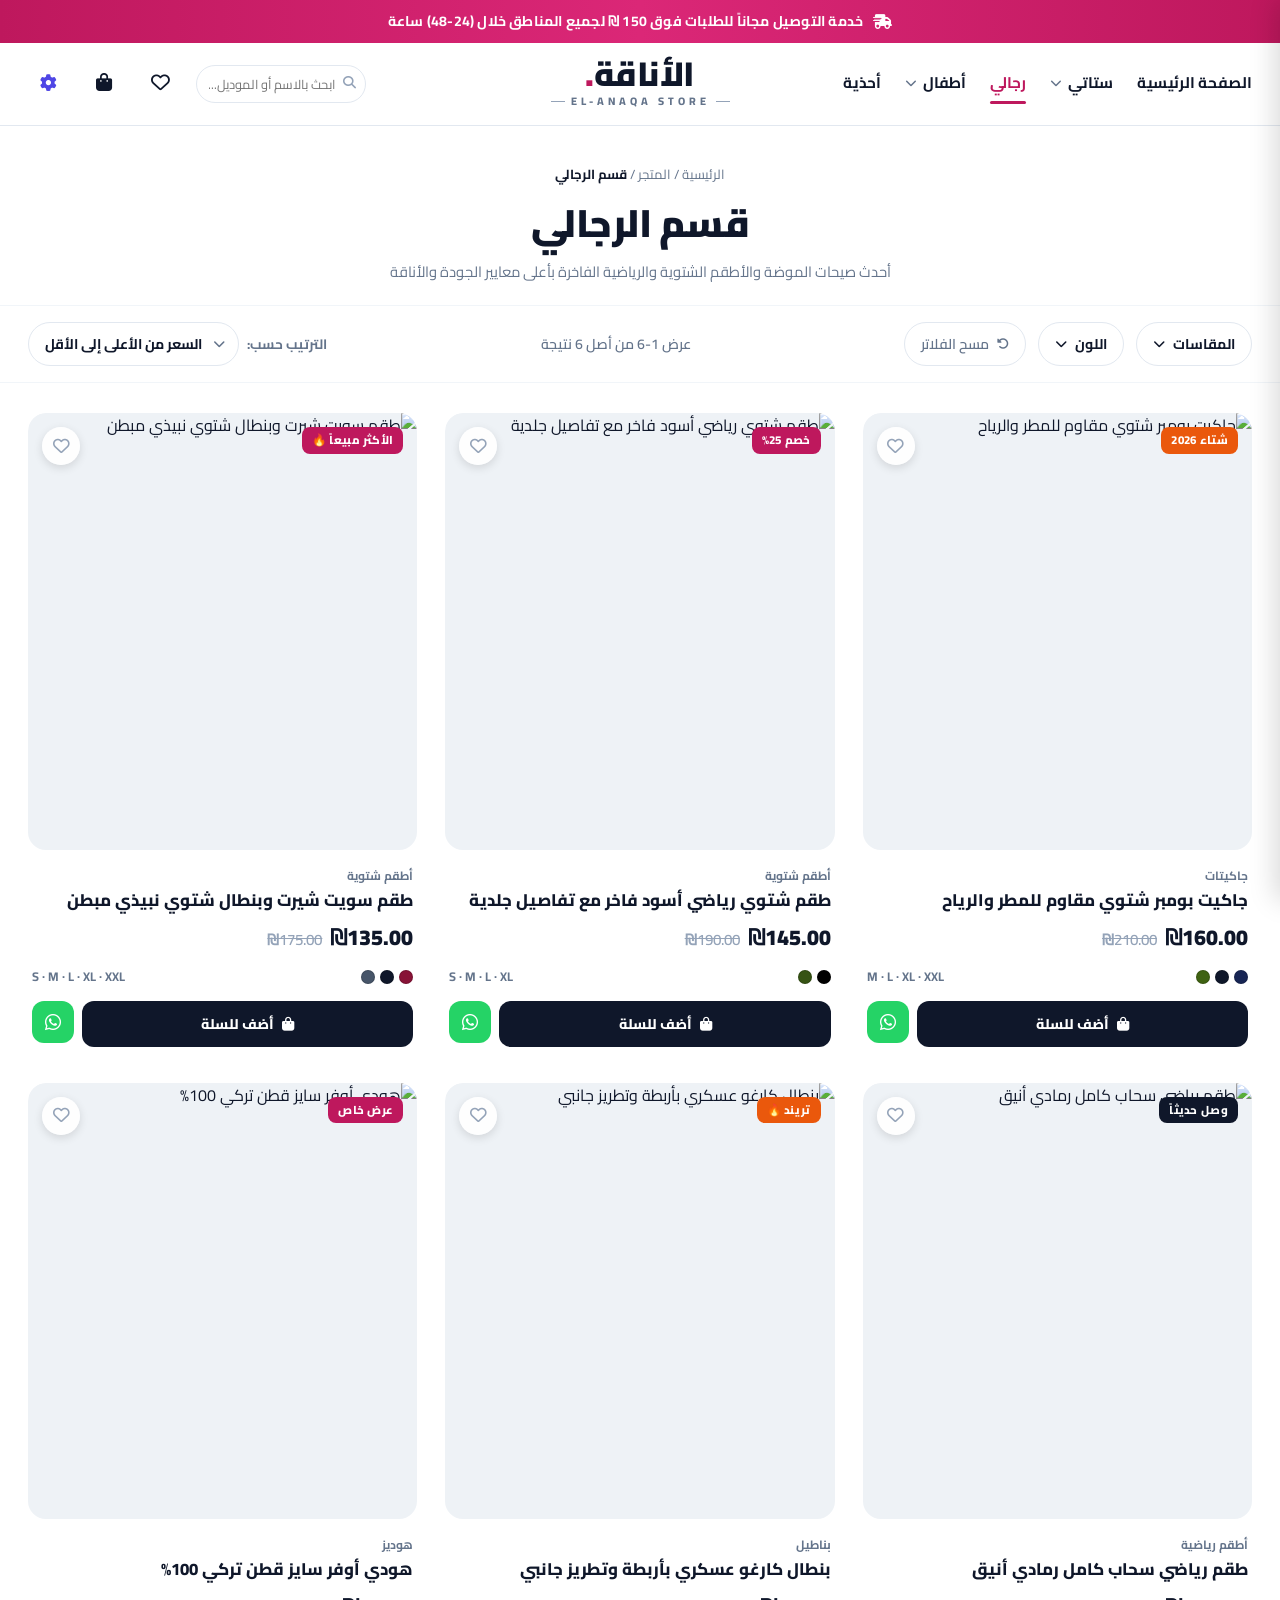
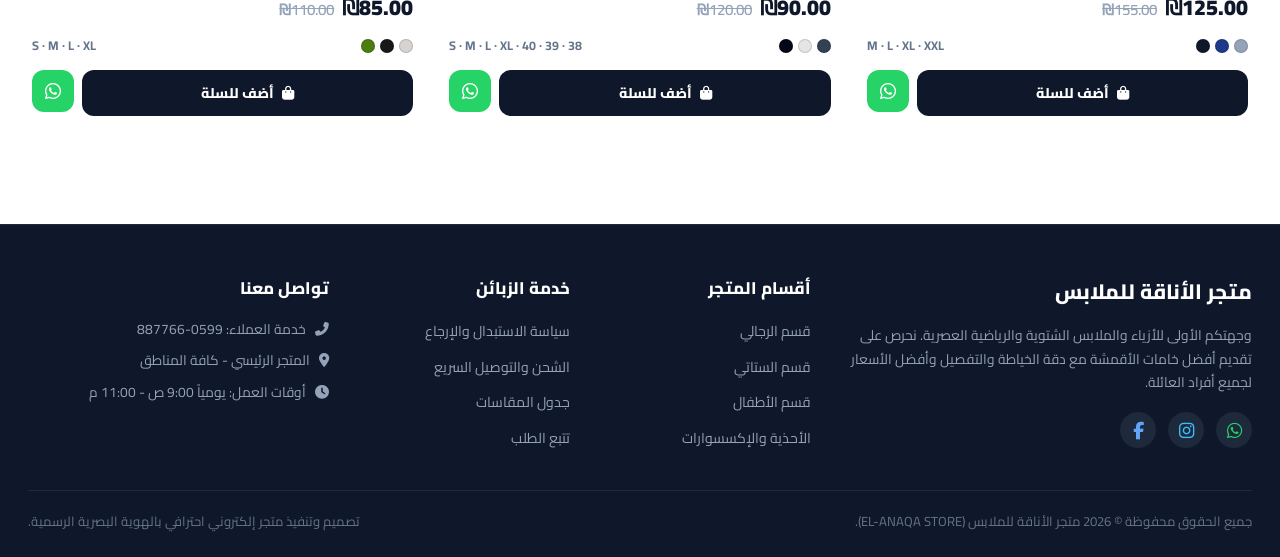
==== store/index.html @ cc028e24 "feat(storefront): add modern customer e-commerce store in store/ matching minimoon layout with El-An" ====
<!DOCTYPE html>
<html lang="ar" dir="rtl">
<head>
    <meta charset="UTF-8">
    <meta name="viewport" content="width=device-width, initial-scale=1.0, maximum-scale=1.0, user-scalable=no">
    <title>متجر الأناقة للملابس | قسم الرجالي والتشكيلات الفاخرة</title>
    
    <!-- خط Cairo العربي الفاخر -->
    <link rel="preconnect" href="https://fonts.googleapis.com">
    <link rel="preconnect" href="https://fonts.gstatic.com" crossorigin>
    <link href="https://fonts.googleapis.com/css2?family=Cairo:wght@400;500;600;700;800;900&display=swap" rel="stylesheet">
    
    <!-- مكتبة الأيقونات FontAwesome 6 -->
    <link rel="stylesheet" href="https://cdnjs.cloudflare.com/ajax/libs/font-awesome/6.5.1/css/all.min.css">
    
    <!-- ملف التنسيق العصري للمتجر -->
    <link rel="stylesheet" href="css/store.css">
</head>
<body>

    <!-- ============================================
         1. الشريط الإعلاني العلوي (Announcement Bar)
         ============================================ -->
    <div class="announcement-bar">
        <i class="fas fa-truck-fast"></i>
        <span>خدمة التوصيل مجاناً للطلبات فوق 150 ₪ لجميع المناطق خلال (24-48) ساعة</span>
    </div>

    <!-- ============================================
         2. الهيدر وشريط التنقل الرئيسي (Site Header)
         ============================================ -->
    <header class="site-header">
        <div class="header-container">
            
            <!-- القائمة الرئيسية (اليمين) -->
            <nav class="main-nav">
                <a href="javascript:void(0)" class="nav-link" onclick="setCategory('الكل', this)">الصفحة الرئيسية</a>
                <div class="nav-item-dropdown">
                    <a href="javascript:void(0)" class="nav-link" onclick="setCategory('ستاتي', this)">
                        <span>ستاتي</span>
                        <i class="fas fa-chevron-down"></i>
                    </a>
                    <div class="dropdown-menu">
                        <a href="javascript:void(0)" class="dropdown-item" onclick="setCategory('ستاتي', this)">معاطف وجواكيت</a>
                        <a href="javascript:void(0)" class="dropdown-item" onclick="setCategory('ستاتي', this)">أطقم شتوية</a>
                        <a href="javascript:void(0)" class="dropdown-item" onclick="setCategory('ستاتي', this)">فساتين وتنانير</a>
                    </div>
                </div>
                <a href="javascript:void(0)" class="nav-link active" onclick="setCategory('رجالي', this)">رجالي</a>
                <div class="nav-item-dropdown">
                    <a href="javascript:void(0)" class="nav-link" onclick="setCategory('أطفال', this)">
                        <span>أطفال</span>
                        <i class="fas fa-chevron-down"></i>
                    </a>
                    <div class="dropdown-menu">
                        <a href="javascript:void(0)" class="dropdown-item" onclick="setCategory('أطفال', this)">أولادي</a>
                        <a href="javascript:void(0)" class="dropdown-item" onclick="setCategory('أطفال', this)">بناتي</a>
                        <a href="javascript:void(0)" class="dropdown-item" onclick="setCategory('أطفال', this)">مواليد وحديثي الولادة</a>
                    </div>
                </div>
                <a href="javascript:void(0)" class="nav-link" onclick="setCategory('أحذية', this)">أحذية</a>
            </nav>

            <!-- زر القائمة للهاتف المحمول -->
            <button type="button" class="mobile-menu-btn" onclick="toggleMobileMenu(true)" title="القائمة">
                <i class="fas fa-bars"></i>
            </button>

            <!-- شعار المتجر بالهوية البصرية (الوسط) -->
            <a href="javascript:void(0)" class="brand-logo-center" onclick="setCategory('رجالي')">
                <span class="brand-title">الأناقة<span class="accent-text">.</span></span>
                <span class="brand-subtitle">EL-ANAQA STORE</span>
            </a>

            <!-- الإجراءات وأيقونات السلة والبحث (اليسار) -->
            <div class="header-actions">
                <!-- شريط بحث فوري -->
                <div style="position:relative;display:flex;align-items:center;">
                    <input type="text" id="storeSearchInput" placeholder="ابحث بالاسم أو الموديل..." oninput="handleSearchInput(this.value)"
                           style="padding:6px 30px 6px 12px;border:1.5px solid #e2e8f0;border-radius:20px;font-family:inherit;font-size:0.8rem;outline:none;width:170px;transition:width 0.3s;"
                           onfocus="this.style.width='220px';this.style.borderColor='var(--brand-accent)';"
                           onblur="if(!this.value){this.style.width='170px';this.style.borderColor='#e2e8f0';}">
                    <i class="fas fa-search" style="position:absolute;right:10px;color:#94a3b8;font-size:0.8rem;pointer-events:none;"></i>
                </div>

                <!-- المفضلة -->
                <button type="button" class="header-icon-btn" onclick="openWishlistModal()" title="المفضلة">
                    <i class="far fa-heart"></i>
                    <span class="header-badge wishlist-count-badge" style="display:none;">0</span>
                </button>

                <!-- سلة المشتريات -->
                <button type="button" class="header-icon-btn" onclick="openCartDrawer()" title="سلة التسوق">
                    <i class="fas fa-shopping-bag"></i>
                    <span class="header-badge cart-count-badge" style="display:none;">0</span>
                </button>

                <!-- زر مباشر للوحة الإدارة / النظام الداخلي -->
                <a href="../index.html" class="header-icon-btn" title="لوحة إدارة المتجر (ERP/POS)" target="_blank" style="font-size:1.05rem;color:#4f46e5;">
                    <i class="fas fa-cog"></i>
                </a>
            </div>

        </div>
    </header>

    <!-- قائمة الموبايل المنزلقة -->
    <div class="mobile-nav-drawer" id="mobileNavDrawer">
        <div style="display:flex;justify-content:space-between;align-items:center;border-bottom:1px solid #f1f5f9;padding-bottom:14px;">
            <strong style="font-size:1.1rem;color:#0f172a;">قائمة المتجر</strong>
            <button type="button" onclick="toggleMobileMenu(false)" style="border:none;background:none;font-size:1.3rem;cursor:pointer;color:#64748b;">&times;</button>
        </div>
        <a href="javascript:void(0)" class="mobile-nav-link" onclick="setCategory('الكل', this)">الصفحة الرئيسية</a>
        <a href="javascript:void(0)" class="mobile-nav-link active" onclick="setCategory('رجالي', this)">قسم الرجالي</a>
        <a href="javascript:void(0)" class="mobile-nav-link" onclick="setCategory('ستاتي', this)">قسم الستاتي</a>
        <a href="javascript:void(0)" class="mobile-nav-link" onclick="setCategory('أطفال', this)">قسم الأطفال</a>
        <a href="javascript:void(0)" class="mobile-nav-link" onclick="setCategory('أحذية', this)">أحذية وإكسسوارات</a>
        <div style="margin-top:auto;padding-top:20px;border-top:1px solid #f1f5f9;font-size:0.85rem;color:#64748b;">
            <div>خدمة العملاء والواتساب:</div>
            <strong style="color:#0f172a;direction:ltr;display:block;margin-top:4px;">+970 599 887766</strong>
        </div>
    </div>

    <!-- ============================================
         3. عنوان القسم والهيرو (Category Title Hero)
         ============================================ -->
    <section class="category-hero">
        <div class="category-breadcrumbs">
            <a href="javascript:void(0)" onclick="setCategory('الكل')">الرئيسية</a> / 
            <span>المتجر</span> / 
            <strong id="breadcrumbCategory" style="color:var(--text-main);">قسم الرجالي</strong>
        </div>
        <h1 class="category-main-title" id="categoryMainTitle">قسم الرجالي</h1>
        <p class="category-desc">أحدث صيحات الموضة والأطقم الشتوية والرياضية الفاخرة بأعلى معايير الجودة والأناقة</p>
    </section>

    <!-- ============================================
         4. شريط الفلاتر والفرز (Filters & Sorting Bar)
         ============================================ -->
    <section class="store-toolbar">
        
        <!-- اليمين: فلاتر المقاسات والألوان -->
        <div class="toolbar-right">
            <!-- فلتر المقاسات -->
            <div class="filter-btn-group">
                <button type="button" class="filter-pill-btn" onclick="toggleFilterPopover('sizesPopover')">
                    <span id="sizeFilterBtnText">المقاسات</span>
                    <i class="fas fa-chevron-down"></i>
                </button>
                <div class="filter-popover" id="sizesPopover">
                    <div style="font-size:0.8rem;font-weight:800;color:#0f172a;margin-bottom:8px;">اختر المقاسات المطلوبة:</div>
                    <div class="filter-grid-chips">
                        <button type="button" class="chip-option" onclick="toggleSizeFilter('S', this)">S</button>
                        <button type="button" class="chip-option" onclick="toggleSizeFilter('M', this)">M</button>
                        <button type="button" class="chip-option" onclick="toggleSizeFilter('L', this)">L</button>
                        <button type="button" class="chip-option" onclick="toggleSizeFilter('XL', this)">XL</button>
                        <button type="button" class="chip-option" onclick="toggleSizeFilter('XXL', this)">XXL</button>
                        <button type="button" class="chip-option" onclick="toggleSizeFilter('38', this)">38</button>
                        <button type="button" class="chip-option" onclick="toggleSizeFilter('39', this)">39</button>
                        <button type="button" class="chip-option" onclick="toggleSizeFilter('40', this)">40</button>
                    </div>
                </div>
            </div>

            <!-- فلتر اللون -->
            <div class="filter-btn-group">
                <button type="button" class="filter-pill-btn" onclick="toggleFilterPopover('colorsPopover')">
                    <span id="colorFilterBtnText">اللون</span>
                    <i class="fas fa-chevron-down"></i>
                </button>
                <div class="filter-popover" id="colorsPopover">
                    <div style="font-size:0.8rem;font-weight:800;color:#0f172a;margin-bottom:8px;">اختر الألوان:</div>
                    <div style="display:flex;flex-direction:column;gap:6px;">
                        <div class="color-chip-option" onclick="toggleColorFilter('أسود', this)">
                            <span class="color-dot" style="background:#000;"></span> أسود
                        </div>
                        <div class="color-chip-option" onclick="toggleColorFilter('نبيذي / أحمر', this)">
                            <span class="color-dot" style="background:#881337;"></span> نبيذي / أحمر
                        </div>
                        <div class="color-chip-option" onclick="toggleColorFilter('رمادي', this)">
                            <span class="color-dot" style="background:#94a3b8;"></span> رمادي
                        </div>
                        <div class="color-chip-option" onclick="toggleColorFilter('كحلي', this)">
                            <span class="color-dot" style="background:#1e3a8a;"></span> كحلي
                        </div>
                        <div class="color-chip-option" onclick="toggleColorFilter('زيتي', this)">
                            <span class="color-dot" style="background:#365314;"></span> زيتي
                        </div>
                        <div class="color-chip-option" onclick="toggleColorFilter('بيج', this)">
                            <span class="color-dot" style="background:#d6d3d1;"></span> بيج
                        </div>
                    </div>
                </div>
            </div>

            <!-- زر مسح الفلاتر السريع -->
            <button type="button" class="filter-pill-btn" onclick="resetFilters()" style="color:#64748b;font-weight:600;" title="إلغاء جميع الفلاتر">
                <i class="fas fa-rotate-left"></i> مسح الفلاتر
            </button>
        </div>

        <!-- الوسط: عدد النتائج -->
        <div class="toolbar-center">
            <span id="productsCountDisplay">عرض النتائج...</span>
        </div>

        <!-- اليسار: الترتيب والفرز -->
        <div class="toolbar-left">
            <span style="font-size:0.85rem;color:#64748b;font-weight:700;">الترتيب حسب:</span>
            <div class="sort-select-wrapper">
                <select class="sort-select" onchange="handleSortChange(this.value)">
                    <option value="high-to-low" selected>السعر من الأعلى إلى الأقل</option>
                    <option value="low-to-high">السعر من الأقل إلى الأعلى</option>
                    <option value="newest">وصل حديثاً (الأحدث)</option>
                </select>
                <i class="fas fa-chevron-down"></i>
            </div>
        </div>

    </section>

    <!-- ============================================
         5. شبكة بطاقات المنتجات (Products Catalog Grid)
         ============================================ -->
    <main class="products-section">
        <div class="products-grid-catalog" id="productsGrid">
            <!-- يتم تعبئة البطاقات ديناميكياً بواسطة store.js -->
        </div>
    </main>

    <!-- ============================================
         6. درج السلة الجانبي (Slide-over Cart Drawer)
         ============================================ -->
    <div class="cart-drawer-overlay" id="cartDrawerOverlay" onclick="if(event.target === this) closeCartDrawer()">
        <div class="cart-drawer">
            <div class="cart-drawer-header">
                <div class="cart-drawer-title">
                    <i class="fas fa-shopping-bag text-primary"></i>
                    <span>سلة المشتريات</span>
                </div>
                <button type="button" class="btn-drawer-close" onclick="closeCartDrawer()">&times;</button>
            </div>

            <!-- قائمة عناصر السلة -->
            <div class="cart-drawer-items" id="cartDrawerItems">
                <!-- ديناميكي -->
            </div>

            <!-- أسفل السلة ومجموع الحساب -->
            <div class="cart-drawer-footer">
                <div class="cart-summary-row">
                    <span>المجموع الجزئي:</span>
                    <strong id="cartDrawerSubtotal">₪0.00</strong>
                </div>
                <div class="cart-summary-row">
                    <span>تكلفة التوصيل:</span>
                    <strong style="color:#16a34a;">مجاناً (لجميع المناطق)</strong>
                </div>
                <div class="cart-summary-row total-row">
                    <span>الإجمالي النهائي:</span>
                    <strong id="cartDrawerTotal" style="color:var(--brand-accent);">₪0.00</strong>
                </div>

                <button type="button" class="btn-checkout-drawer" onclick="openCheckoutModal()">
                    <i class="fas fa-credit-card"></i> متابعة الطلب والتسليم
                </button>
                <button type="button" class="btn-whatsapp-drawer" onclick="openCheckoutModal()">
                    <i class="fab fa-whatsapp"></i> طلب فوري عبر واتساب
                </button>
            </div>
        </div>
    </div>

    <!-- ============================================
         7. نافذة إتمام الطلب (Checkout Modal)
         ============================================ -->
    <div class="store-modal-overlay" id="checkoutModal">
        <div class="store-modal-card">
            <div class="store-modal-header">
                <h3><i class="fas fa-shield-alt text-primary"></i> إتمام وتأكيد الطلب</h3>
                <button type="button" class="btn-drawer-close" onclick="closeModal('checkoutModal')">&times;</button>
            </div>
            <div class="store-modal-body">
                <form onsubmit="submitOnlineOrder(event)">
                    <!-- ملخص الطلب المصغر -->
                    <div style="background:#f8fafc;border:1px solid #e2e8f0;border-radius:10px;padding:12px;margin-bottom:16px;">
                        <div style="font-size:0.8rem;font-weight:800;color:#0f172a;margin-bottom:6px;">ملخص الأصناف المطلوبة:</div>
                        <div id="checkoutOrderSummaryList" style="max-height:110px;overflow-y:auto;"></div>
                        <div style="display:flex;justify-content:space-between;padding-top:8px;border-top:1px dashed #cbd5e1;margin-top:8px;font-weight:900;">
                            <span>الإجمالي المستحق:</span>
                            <span id="checkoutTotalAmount" style="color:var(--brand-accent);font-size:1.15rem;">₪0.00</span>
                        </div>
                    </div>

                    <div class="checkout-form-grid">
                        <div class="form-field-group">
                            <label>الاسم الكامل *</label>
                            <input type="text" id="custOrderName" placeholder="مثال: أحمد محمد" required>
                        </div>
                        <div class="form-field-group">
                            <label>رقم الهاتف (واتساب) *</label>
                            <input type="tel" id="custOrderPhone" placeholder="059xxxxxxx" style="direction:ltr;text-align:right;" required>
                        </div>
                        <div class="form-field-group">
                            <label>المدينة / المحافظة *</label>
                            <input type="text" id="custOrderCity" placeholder="مثال: رام الله / نابلس / غزة / الخليل" required>
                        </div>
                        <div class="form-field-group">
                            <label>العنوان بالتفصيل (الشارع / معلم بارز) *</label>
                            <input type="text" id="custOrderAddress" placeholder="الشارع، رقم العمارة، بجانب..." required>
                        </div>
                        <div class="form-field-group full-span">
                            <label>طريقة الدفع المفضلة *</label>
                            <select id="custOrderPaymentMethod">
                                <option value="cod">💵 الدفع نقدياً عند الاستلام (COD)</option>
                                <option value="palpay">📱 محفظة PalPay / جوال باي</option>
                                <option value="bank">🏛️ تحويل لحساب بنك فلسطين</option>
                            </select>
                        </div>
                        <div class="form-field-group full-span">
                            <label>ملاحظات إضافية للتوصيل (اختياري)</label>
                            <textarea id="custOrderNotes" rows="2" placeholder="أي تفاصيل خاصة بتسليم الشحنة..."></textarea>
                        </div>
                    </div>

                    <div style="display:flex;gap:10px;margin-top:20px;">
                        <button type="submit" class="btn-checkout-drawer" style="flex:1;margin:0;padding:12px;">
                            <i class="fas fa-check-circle"></i> تأكيد الطلب فوراً
                        </button>
                        <button type="button" class="btn-pill" onclick="closeModal('checkoutModal')" style="padding:12px 18px;border:1.5px solid #cbd5e1;background:#fff;border-radius:10px;cursor:pointer;font-family:inherit;">
                            إلغاء
                        </button>
                    </div>
                </form>
            </div>
        </div>
    </div>

    <!-- ============================================
         8. نافذة المعاينة السريعة (Quick View Modal)
         ============================================ -->
    <div class="store-modal-overlay" id="quickViewModal">
        <div class="store-modal-card" style="max-width:780px;">
            <div class="store-modal-header" style="border:none;padding-bottom:0;">
                <div></div>
                <button type="button" class="btn-drawer-close" onclick="closeModal('quickViewModal')">&times;</button>
            </div>
            <div class="store-modal-body" id="quickViewContent" style="padding-top:6px;">
                <!-- ديناميكي -->
            </div>
        </div>
    </div>

    <!-- ============================================
         9. نافذة المفضلة (Wishlist Modal)
         ============================================ -->
    <div class="store-modal-overlay" id="wishlistModal">
        <div class="store-modal-card" style="max-width:520px;">
            <div class="store-modal-header">
                <h3><i class="fas fa-heart text-danger"></i> قائمة المفضلة</h3>
                <button type="button" class="btn-drawer-close" onclick="closeModal('wishlistModal')">&times;</button>
            </div>
            <div class="store-modal-body" id="wishlistModalBody">
                <!-- ديناميكي -->
            </div>
        </div>
    </div>

    <!-- ============================================
         10. نافذة تأكيد نجاح الطلب (Order Success Modal)
         ============================================ -->
    <div class="store-modal-overlay" id="orderSuccessModal">
        <div class="store-modal-card" style="max-width:480px;text-align:center;">
            <div class="store-modal-body" style="padding:32px 24px;">
                <div style="width:70px;height:70px;border-radius:50%;background:#dcfce7;color:#16a34a;display:flex;align-items:center;justify-content:center;margin:0 auto 16px;font-size:2.2rem;">
                    <i class="fas fa-check"></i>
                </div>
                <h3 style="font-size:1.4rem;font-weight:900;color:#0f172a;margin-bottom:6px;">تهانينا! تم تسجيل طلبك بنجاح</h3>
                <div id="orderSuccessDetails"></div>
                <button type="button" class="btn-pill" onclick="closeModal('orderSuccessModal')" style="margin-top:14px;padding:8px 24px;border:none;background:#f1f5f9;color:#475569;border-radius:20px;cursor:pointer;font-family:inherit;font-weight:700;">
                    متابعة التسوق
                </button>
            </div>
        </div>
    </div>

    <!-- ============================================
         11. الفوتر الفاخر (Storefront Footer)
         ============================================ -->
    <footer class="site-footer">
        <div class="footer-container">
            <div class="footer-col">
                <h4 style="font-size:1.3rem;">متجر الأناقة للملابس</h4>
                <p>
                    وجهتكم الأولى للأزياء والملابس الشتوية والرياضية العصرية. نحرص على تقديم أفضل خامات الأقمشة مع دقة الخياطة والتفصيل وأفضل الأسعار لجميع أفراد العائلة.
                </p>
                <div style="display:flex;gap:12px;margin-top:18px;">
                    <a href="https://wa.me/970599887766" target="_blank" style="width:36px;height:36px;border-radius:50%;background:#1e293b;color:#25d366;display:flex;align-items:center;justify-content:center;font-size:1.1rem;text-decoration:none;">
                        <i class="fab fa-whatsapp"></i>
                    </a>
                    <a href="javascript:void(0)" style="width:36px;height:36px;border-radius:50%;background:#1e293b;color:#38bdf8;display:flex;align-items:center;justify-content:center;font-size:1.1rem;text-decoration:none;">
                        <i class="fab fa-instagram"></i>
                    </a>
                    <a href="javascript:void(0)" style="width:36px;height:36px;border-radius:50%;background:#1e293b;color:#60a5fa;display:flex;align-items:center;justify-content:center;font-size:1.1rem;text-decoration:none;">
                        <i class="fab fa-facebook-f"></i>
                    </a>
                </div>
            </div>

            <div class="footer-col">
                <h4>أقسام المتجر</h4>
                <ul class="footer-links-list">
                    <li><a href="javascript:void(0)" onclick="setCategory('رجالي')">قسم الرجالي</a></li>
                    <li><a href="javascript:void(0)" onclick="setCategory('ستاتي')">قسم الستاتي</a></li>
                    <li><a href="javascript:void(0)" onclick="setCategory('أطفال')">قسم الأطفال</a></li>
                    <li><a href="javascript:void(0)" onclick="setCategory('أحذية')">الأحذية والإكسسوارات</a></li>
                </ul>
            </div>

            <div class="footer-col">
                <h4>خدمة الزبائن</h4>
                <ul class="footer-links-list">
                    <li><a href="javascript:void(0)">سياسة الاستبدال والإرجاع</a></li>
                    <li><a href="javascript:void(0)">الشحن والتوصيل السريع</a></li>
                    <li><a href="javascript:void(0)">جدول المقاسات</a></li>
                    <li><a href="javascript:void(0)">تتبع الطلب</a></li>
                </ul>
            </div>

            <div class="footer-col">
                <h4>تواصل معنا</h4>
                <p style="margin-bottom:8px;"><i class="fas fa-phone-alt text-muted" style="margin-left:6px;"></i> خدمة العملاء: 0599-887766</p>
                <p style="margin-bottom:8px;"><i class="fas fa-map-marker-alt text-muted" style="margin-left:6px;"></i> المتجر الرئيسي - كافة المناطق</p>
                <p><i class="fas fa-clock text-muted" style="margin-left:6px;"></i> أوقات العمل: يومياً 9:00 ص - 11:00 م</p>
            </div>
        </div>

        <div class="footer-bottom">
            <div>جميع الحقوق محفوظة © 2026 متجر الأناقة للملابس (EL-ANAQA STORE).</div>
            <div>تصميم وتنفيذ متجر إلكتروني احترافي بالهوية البصرية الرسمية.</div>
        </div>
    </footer>

    <!-- إشعار التوست العائم -->
    <div id="storeToast" style="display:none;position:fixed;bottom:24px;left:50%;transform:translateX(-50%);background:#0f172a;color:#ffffff;padding:12px 24px;border-radius:30px;font-size:0.9rem;font-weight:700;box-shadow:0 8px 25px rgba(0,0,0,0.25);z-index:9999;transition:opacity 0.3s;pointer-events:none;">
    </div>

    <!-- سكربت المتجر التفاعلي -->
    <script src="js/store.js"></script>
</body>
</html>
---- store/css/store.css ----
/* ==========================================================================
   متجر الأناقة - EL-ANAQA STOREFRONT
   Modern E-Commerce Stylesheet (Inspired by Mini Moon Luxury Apparel)
   ========================================================================== */

:root {
    --primary: #0f172a;
    --primary-light: #1e293b;
    --brand-accent: #be185d;
    --brand-accent-light: #fce7f3;
    --brand-accent-hover: #9d174d;
    --indigo: #4f46e5;
    --indigo-hover: #4338ca;
    --success: #10b981;
    --danger: #ef4444;
    --warning: #f59e0b;
    --bg-light: #f8fafc;
    --card-bg: #ffffff;
    --border-color: #e2e8f0;
    --border-light: #f1f5f9;
    --text-main: #0f172a;
    --text-muted: #64748b;
    --text-light: #94a3b8;
    --radius-sm: 8px;
    --radius-md: 12px;
    --radius-lg: 18px;
    --radius-full: 9999px;
    --shadow-sm: 0 1px 3px rgba(0,0,0,0.06);
    --shadow-md: 0 4px 14px rgba(0,0,0,0.08);
    --shadow-lg: 0 10px 25px rgba(0,0,0,0.12);
    --shadow-card: 0 4px 20px rgba(15, 23, 42, 0.05);
    --transition: all 0.25s cubic-bezier(0.4, 0, 0.2, 1);
}

*, *::before, *::after {
    box-sizing: border-box;
    margin: 0;
    padding: 0;
}

body {
    font-family: 'Cairo', -apple-system, BlinkMacSystemFont, 'Segoe UI', Roboto, sans-serif;
    background-color: #ffffff;
    color: var(--text-main);
    line-height: 1.6;
    direction: rtl;
    text-align: right;
    -webkit-font-smoothing: antialiased;
    overflow-x: hidden;
}

/* ============================================
   1. الشريط الإعلاني العلوي (Announcement Bar)
   ============================================ */
.announcement-bar {
    background: linear-gradient(90deg, #be185d 0%, #db2777 50%, #be185d 100%);
    color: #ffffff;
    text-align: center;
    padding: 10px 16px;
    font-size: 0.88rem;
    font-weight: 700;
    letter-spacing: 0.2px;
    box-shadow: 0 2px 8px rgba(190, 24, 93, 0.25);
    position: relative;
    z-index: 50;
    display: flex;
    align-items: center;
    justify-content: center;
    gap: 10px;
}

.announcement-bar i {
    font-size: 0.95rem;
}

/* ============================================
   2. الهيدر الرئيسي (Main Navigation Header)
   ============================================ */
.site-header {
    background: #ffffff;
    border-bottom: 1px solid var(--border-color);
    position: sticky;
    top: 0;
    z-index: 100;
    transition: var(--transition);
}

.site-header.scrolled {
    box-shadow: 0 4px 20px rgba(0,0,0,0.06);
}

.header-container {
    max-width: 1440px;
    margin: 0 auto;
    padding: 14px 28px;
    display: grid;
    grid-template-columns: 1fr auto 1fr;
    align-items: center;
    gap: 20px;
}

/* القائمة الرئيسية */
.main-nav {
    display: flex;
    align-items: center;
    gap: 24px;
}

.nav-link {
    text-decoration: none;
    color: var(--text-main);
    font-size: 0.96rem;
    font-weight: 700;
    display: flex;
    align-items: center;
    gap: 6px;
    padding: 6px 0;
    position: relative;
    transition: var(--transition);
    cursor: pointer;
}

.nav-link i.fa-chevron-down {
    font-size: 0.72rem;
    color: var(--text-muted);
    transition: transform 0.2s;
}

.nav-link:hover,
.nav-link.active {
    color: var(--brand-accent);
}

.nav-link.active::after {
    content: '';
    position: absolute;
    bottom: -2px;
    right: 0;
    width: 100%;
    height: 2.5px;
    background: var(--brand-accent);
    border-radius: var(--radius-full);
}

.nav-link:hover i.fa-chevron-down {
    transform: rotate(180deg);
}

/* قائمة منسدلة داخل الهيدر */
.nav-item-dropdown {
    position: relative;
}

.dropdown-menu {
    position: absolute;
    top: 100%;
    right: 0;
    background: #ffffff;
    min-width: 190px;
    padding: 8px 0;
    border-radius: var(--radius-md);
    box-shadow: var(--shadow-lg);
    border: 1px solid var(--border-color);
    opacity: 0;
    visibility: hidden;
    transform: translateY(10px);
    transition: var(--transition);
    z-index: 150;
}

.nav-item-dropdown:hover .dropdown-menu {
    opacity: 1;
    visibility: visible;
    transform: translateY(0);
}

.dropdown-item {
    display: block;
    padding: 9px 18px;
    color: var(--text-main);
    text-decoration: none;
    font-size: 0.88rem;
    font-weight: 600;
    transition: var(--transition);
}

.dropdown-item:hover {
    background: var(--bg-light);
    color: var(--brand-accent);
    padding-right: 22px;
}

/* شعار المتجر في المنتصف (Brand Logo) */
.brand-logo-center {
    text-align: center;
    text-decoration: none;
    display: flex;
    flex-direction: column;
    align-items: center;
}

.brand-title {
    font-family: 'Cairo', serif;
    font-size: 2.1rem;
    font-weight: 900;
    color: #0f172a;
    line-height: 1;
    letter-spacing: -0.5px;
    text-transform: uppercase;
}

.brand-title .accent-text {
    color: var(--brand-accent);
}

.brand-subtitle {
    font-size: 0.68rem;
    font-weight: 800;
    letter-spacing: 4px;
    color: var(--text-muted);
    text-transform: uppercase;
    margin-top: 3px;
    display: flex;
    align-items: center;
    gap: 6px;
}

.brand-subtitle::before,
.brand-subtitle::after {
    content: '';
    width: 14px;
    height: 1px;
    background: var(--text-light);
    display: inline-block;
}

/* الأيقونات في اليسار */
.header-actions {
    display: flex;
    align-items: center;
    justify-content: flex-end;
    gap: 16px;
}

.header-icon-btn {
    background: none;
    border: none;
    color: var(--text-main);
    font-size: 1.15rem;
    cursor: pointer;
    position: relative;
    width: 40px;
    height: 40px;
    border-radius: var(--radius-full);
    display: flex;
    align-items: center;
    justify-content: center;
    transition: var(--transition);
    text-decoration: none;
}

.header-icon-btn:hover {
    background: var(--bg-light);
    color: var(--brand-accent);
}

.header-badge {
    position: absolute;
    top: 3px;
    left: 2px;
    background: var(--brand-accent);
    color: #ffffff;
    font-size: 0.65rem;
    font-weight: 800;
    min-width: 18px;
    height: 18px;
    padding: 0 4px;
    border-radius: var(--radius-full);
    display: flex;
    align-items: center;
    justify-content: center;
    border: 2px solid #ffffff;
}

.mobile-menu-btn {
    display: none;
    background: none;
    border: none;
    font-size: 1.3rem;
    color: var(--text-main);
    cursor: pointer;
}

/* ============================================
   3. عنوان القسم والهيرو (Category Title Banner)
   ============================================ */
.category-hero {
    text-align: center;
    padding: 38px 20px 22px;
    background: #ffffff;
}

.category-breadcrumbs {
    font-size: 0.82rem;
    color: var(--text-muted);
    margin-bottom: 8px;
}

.category-breadcrumbs a {
    color: var(--text-muted);
    text-decoration: none;
}

.category-breadcrumbs a:hover {
    color: var(--brand-accent);
}

.category-main-title {
    font-size: 2.4rem;
    font-weight: 900;
    color: #0f172a;
    letter-spacing: -0.5px;
    margin: 0;
}

.category-desc {
    color: var(--text-muted);
    font-size: 0.92rem;
    margin-top: 6px;
    max-width: 600px;
    margin-left: auto;
    margin-right: auto;
}

/* ============================================
   4. شريط الفلاتر والفرز (Filters & Sorting Bar)
   ============================================ */
.store-toolbar {
    max-width: 1440px;
    margin: 0 auto;
    padding: 16px 28px;
    display: flex;
    align-items: center;
    justify-content: space-between;
    flex-wrap: wrap;
    gap: 16px;
    border-top: 1px solid var(--border-light);
    border-bottom: 1px solid var(--border-light);
    background: #ffffff;
}

.toolbar-right {
    display: flex;
    align-items: center;
    gap: 12px;
    flex-wrap: wrap;
}

.filter-btn-group {
    position: relative;
}

.filter-pill-btn {
    background: #ffffff;
    border: 1.5px solid var(--border-color);
    padding: 8px 16px;
    border-radius: var(--radius-full);
    font-family: inherit;
    font-size: 0.88rem;
    font-weight: 700;
    color: var(--text-main);
    display: flex;
    align-items: center;
    gap: 8px;
    cursor: pointer;
    transition: var(--transition);
}

.filter-pill-btn:hover,
.filter-pill-btn.active {
    border-color: var(--brand-accent);
    color: var(--brand-accent);
    background: var(--brand-accent-light);
}

.filter-pill-btn i {
    font-size: 0.75rem;
    transition: transform 0.2s;
}

/* القوائم المنسدلة للفلاتر (المقاسات واللون) */
.filter-popover {
    position: absolute;
    top: calc(100% + 8px);
    right: 0;
    background: #ffffff;
    border: 1px solid var(--border-color);
    border-radius: var(--radius-md);
    box-shadow: var(--shadow-lg);
    padding: 14px;
    min-width: 240px;
    display: none;
    z-index: 90;
}

.filter-popover.open {
    display: block;
    animation: popIn 0.2s ease-out;
}

@keyframes popIn {
    from { opacity: 0; transform: translateY(-6px); }
    to { opacity: 1; transform: translateY(0); }
}

.filter-grid-chips {
    display: flex;
    flex-wrap: wrap;
    gap: 6px;
}

.chip-option {
    border: 1.5px solid var(--border-color);
    padding: 5px 12px;
    border-radius: var(--radius-sm);
    font-size: 0.82rem;
    font-weight: 700;
    cursor: pointer;
    background: #ffffff;
    transition: var(--transition);
    user-select: none;
}

.chip-option:hover {
    border-color: var(--brand-accent);
}

.chip-option.selected {
    border-color: var(--brand-accent);
    background: var(--brand-accent);
    color: #ffffff;
}

.color-chip-option {
    display: flex;
    align-items: center;
    gap: 6px;
    border: 1.5px solid var(--border-color);
    padding: 5px 10px;
    border-radius: var(--radius-full);
    font-size: 0.8rem;
    font-weight: 700;
    cursor: pointer;
    transition: var(--transition);
}

.color-chip-option.selected {
    border-color: var(--brand-accent);
    background: var(--brand-accent-light);
    color: var(--brand-accent);
}

.color-dot {
    width: 12px;
    height: 12px;
    border-radius: 50%;
    border: 1px solid rgba(0,0,0,0.15);
}

/* عداد النتائج في المنتصف */
.toolbar-center {
    font-size: 0.88rem;
    color: var(--text-muted);
    font-weight: 600;
}

/* الفرز في اليسار */
.toolbar-left {
    display: flex;
    align-items: center;
    gap: 8px;
}

.sort-select-wrapper {
    position: relative;
    display: flex;
    align-items: center;
}

.sort-select {
    appearance: none;
    background: #ffffff;
    border: 1.5px solid var(--border-color);
    padding: 8px 36px 8px 16px;
    border-radius: var(--radius-full);
    font-family: inherit;
    font-size: 0.88rem;
    font-weight: 700;
    color: var(--text-main);
    cursor: pointer;
    transition: var(--transition);
}

.sort-select:hover,
.sort-select:focus {
    border-color: var(--brand-accent);
    outline: none;
}

.sort-select-wrapper i {
    position: absolute;
    right: 14px;
    font-size: 0.75rem;
    color: var(--text-muted);
    pointer-events: none;
}

/* ============================================
   5. شبكة بطاقات المنتجات (Product Grid)
   ============================================ */
.products-section {
    max-width: 1440px;
    margin: 0 auto;
    padding: 30px 28px 60px;
}

.products-grid-catalog {
    display: grid;
    grid-template-columns: repeat(3, 1fr);
    gap: 28px;
}

@media (min-width: 1300px) {
    .products-grid-catalog {
        grid-template-columns: repeat(3, 1fr);
    }
}

@media (max-width: 1024px) {
    .products-grid-catalog {
        grid-template-columns: repeat(2, 1fr);
        gap: 20px;
    }
}

@media (max-width: 640px) {
    .products-grid-catalog {
        grid-template-columns: 1fr;
        gap: 18px;
    }
}

/* بطاقة المنتج الفاخرة */
.product-card-luxury {
    background: #ffffff;
    border-radius: var(--radius-lg);
    overflow: hidden;
    transition: var(--transition);
    position: relative;
    display: flex;
    flex-direction: column;
}

.product-card-luxury:hover {
    transform: translateY(-5px);
    box-shadow: var(--shadow-card);
}

/* قسم صورة المنتج */
.product-image-box {
    position: relative;
    background: #eef2f6;
    border-radius: var(--radius-lg);
    overflow: hidden;
    aspect-ratio: 1 / 1.12;
    cursor: pointer;
}

.product-img {
    width: 100%;
    height: 100%;
    object-fit: cover;
    object-position: center;
    transition: transform 0.6s cubic-bezier(0.25, 1, 0.5, 1);
}

.product-card-luxury:hover .product-img {
    transform: scale(1.05);
}

/* زر المفضلة الدائري العائم */
.btn-wishlist-float {
    position: absolute;
    top: 14px;
    left: 14px;
    width: 38px;
    height: 38px;
    border-radius: 50%;
    background: rgba(255, 255, 255, 0.95);
    border: none;
    box-shadow: 0 3px 10px rgba(0,0,0,0.12);
    display: flex;
    align-items: center;
    justify-content: center;
    color: #94a3b8;
    font-size: 1.05rem;
    cursor: pointer;
    transition: var(--transition);
    z-index: 10;
}

.btn-wishlist-float:hover {
    background: #ffffff;
    color: var(--brand-accent);
    transform: scale(1.1);
}

.btn-wishlist-float.active {
    color: #ef4444;
}

/* شارات المنتج (Badge) */
.product-tag-badge {
    position: absolute;
    top: 14px;
    right: 14px;
    padding: 4px 10px;
    border-radius: var(--radius-sm);
    font-size: 0.72rem;
    font-weight: 800;
    letter-spacing: 0.3px;
    z-index: 10;
}

.badge-new {
    background: #0f172a;
    color: #ffffff;
}

.badge-sale {
    background: var(--brand-accent);
    color: #ffffff;
}

.badge-hot {
    background: #ea580c;
    color: #ffffff;
}

/* تفاصيل المنتج أسفل الصورة */
.product-details {
    padding: 16px 4px 8px;
    display: flex;
    flex-direction: column;
    flex-grow: 1;
}

.product-category-label {
    font-size: 0.75rem;
    font-weight: 700;
    color: var(--text-muted);
    text-transform: uppercase;
    margin-bottom: 4px;
}

.product-title {
    font-size: 1.05rem;
    font-weight: 800;
    color: #0f172a;
    line-height: 1.4;
    margin-bottom: 8px;
    cursor: pointer;
    transition: var(--transition);
}

.product-title:hover {
    color: var(--brand-accent);
}

.product-pricing {
    display: flex;
    align-items: baseline;
    gap: 8px;
    margin-bottom: 12px;
}

.price-current {
    font-size: 1.35rem;
    font-weight: 900;
    color: #0f172a;
}

.price-old {
    font-size: 0.95rem;
    color: var(--text-light);
    text-decoration: line-through;
    font-weight: 600;
}

/* ألوان ومقاسات المنتج المعروضة */
.product-variants-preview {
    display: flex;
    align-items: center;
    justify-content: space-between;
    margin-bottom: 14px;
    font-size: 0.78rem;
    color: var(--text-muted);
}

.variant-dots-row {
    display: flex;
    align-items: center;
    gap: 5px;
}

.variant-dot-mini {
    width: 14px;
    height: 14px;
    border-radius: 50%;
    border: 1px solid rgba(0,0,0,0.15);
    display: inline-block;
}

.sizes-badge-text {
    font-weight: 700;
    color: var(--text-muted);
}

/* أزرار الإجراءات للبطاقة */
.product-actions-row {
    display: grid;
    grid-template-columns: 1fr auto;
    gap: 8px;
    margin-top: auto;
}

.btn-add-cart-primary {
    background: #0f172a;
    color: #ffffff;
    border: none;
    padding: 10px 14px;
    border-radius: var(--radius-md);
    font-family: inherit;
    font-size: 0.88rem;
    font-weight: 800;
    cursor: pointer;
    display: flex;
    align-items: center;
    justify-content: center;
    gap: 8px;
    transition: var(--transition);
}

.btn-add-cart-primary:hover {
    background: var(--brand-accent);
}

.btn-whatsapp-direct {
    background: #25d366;
    color: #ffffff;
    border: none;
    width: 42px;
    height: 42px;
    border-radius: var(--radius-md);
    display: flex;
    align-items: center;
    justify-content: center;
    font-size: 1.15rem;
    cursor: pointer;
    transition: var(--transition);
    text-decoration: none;
}

.btn-whatsapp-direct:hover {
    background: #1eb857;
    transform: scale(1.05);
}

/* حالة خلو المنتجات */
.empty-catalog-state {
    grid-column: 1 / -1;
    text-align: center;
    padding: 60px 20px;
    background: var(--bg-light);
    border-radius: var(--radius-lg);
}

.empty-catalog-state i {
    font-size: 3.5rem;
    color: var(--text-light);
    margin-bottom: 16px;
}

.empty-catalog-state h3 {
    font-size: 1.3rem;
    font-weight: 800;
    margin-bottom: 8px;
}

/* ============================================
   6. درج السلة الجانبي (Slide-over Cart Drawer)
   ============================================ */
.cart-drawer-overlay {
    position: fixed;
    top: 0;
    left: 0;
    right: 0;
    bottom: 0;
    background: rgba(15, 23, 42, 0.6);
    backdrop-filter: blur(4px);
    z-index: 999;
    opacity: 0;
    visibility: hidden;
    transition: var(--transition);
}

.cart-drawer-overlay.open {
    opacity: 1;
    visibility: visible;
}

.cart-drawer {
    position: fixed;
    top: 0;
    left: 0;
    width: 440px;
    max-width: 90vw;
    height: 100%;
    background: #ffffff;
    box-shadow: -10px 0 30px rgba(0,0,0,0.15);
    z-index: 1000;
    display: flex;
    flex-direction: column;
    transform: translateX(-100%);
    transition: transform 0.35s cubic-bezier(0.16, 1, 0.3, 1);
}

.cart-drawer-overlay.open .cart-drawer {
    transform: translateX(0);
}

.cart-drawer-header {
    padding: 20px 24px;
    border-bottom: 1px solid var(--border-color);
    display: flex;
    align-items: center;
    justify-content: space-between;
}

.cart-drawer-title {
    font-size: 1.15rem;
    font-weight: 800;
    color: #0f172a;
    display: flex;
    align-items: center;
    gap: 10px;
}

.btn-drawer-close {
    background: none;
    border: none;
    font-size: 1.25rem;
    color: var(--text-muted);
    cursor: pointer;
    width: 34px;
    height: 34px;
    border-radius: 50%;
    display: flex;
    align-items: center;
    justify-content: center;
    transition: var(--transition);
}

.btn-drawer-close:hover {
    background: var(--bg-light);
    color: var(--danger);
}

.cart-drawer-items {
    flex-grow: 1;
    overflow-y: auto;
    padding: 20px 24px;
    display: flex;
    flex-direction: column;
    gap: 16px;
}

.cart-item-drawer {
    display: grid;
    grid-template-columns: 75px 1fr auto;
    gap: 14px;
    align-items: center;
    padding-bottom: 16px;
    border-bottom: 1px solid var(--border-light);
}

.cart-item-img {
    width: 75px;
    height: 85px;
    border-radius: var(--radius-md);
    object-fit: cover;
    background: var(--bg-light);
}

.cart-item-info h4 {
    font-size: 0.92rem;
    font-weight: 800;
    color: #0f172a;
    margin-bottom: 4px;
    line-height: 1.3;
}

.cart-item-meta {
    font-size: 0.75rem;
    color: var(--text-muted);
    margin-bottom: 8px;
}

.cart-qty-stepper {
    display: inline-flex;
    align-items: center;
    border: 1.5px solid var(--border-color);
    border-radius: var(--radius-sm);
    overflow: hidden;
    background: #ffffff;
}

.cart-qty-stepper button {
    background: none;
    border: none;
    width: 26px;
    height: 26px;
    font-weight: bold;
    cursor: pointer;
    color: var(--text-main);
    transition: var(--transition);
}

.cart-qty-stepper button:hover {
    background: var(--bg-light);
    color: var(--brand-accent);
}

.cart-qty-stepper span {
    width: 28px;
    text-align: center;
    font-size: 0.82rem;
    font-weight: 800;
}

.cart-item-price-col {
    text-align: left;
    display: flex;
    flex-direction: column;
    align-items: flex-end;
    gap: 10px;
}

.cart-item-total {
    font-size: 1rem;
    font-weight: 900;
    color: #0f172a;
}

.cart-item-remove-btn {
    background: none;
    border: none;
    color: var(--text-light);
    font-size: 0.85rem;
    cursor: pointer;
    transition: var(--transition);
}

.cart-item-remove-btn:hover {
    color: var(--danger);
}

.cart-drawer-footer {
    padding: 20px 24px;
    border-top: 1px solid var(--border-color);
    background: #ffffff;
}

.cart-summary-row {
    display: flex;
    justify-content: space-between;
    font-size: 0.92rem;
    margin-bottom: 8px;
    color: var(--text-muted);
}

.cart-summary-row.total-row {
    font-size: 1.25rem;
    font-weight: 900;
    color: #0f172a;
    padding-top: 10px;
    border-top: 1px dashed var(--border-color);
    margin-top: 10px;
    margin-bottom: 16px;
}

.btn-checkout-drawer {
    width: 100%;
    background: #0f172a;
    color: #ffffff;
    border: none;
    padding: 13px;
    border-radius: var(--radius-md);
    font-family: inherit;
    font-size: 0.98rem;
    font-weight: 800;
    cursor: pointer;
    display: flex;
    align-items: center;
    justify-content: center;
    gap: 10px;
    transition: var(--transition);
    margin-bottom: 8px;
}

.btn-checkout-drawer:hover {
    background: var(--brand-accent);
}

.btn-whatsapp-drawer {
    width: 100%;
    background: #25d366;
    color: #ffffff;
    border: none;
    padding: 11px;
    border-radius: var(--radius-md);
    font-family: inherit;
    font-size: 0.9rem;
    font-weight: 800;
    cursor: pointer;
    display: flex;
    align-items: center;
    justify-content: center;
    gap: 8px;
    transition: var(--transition);
    text-decoration: none;
}

.btn-whatsapp-drawer:hover {
    background: #1eb857;
}

/* ============================================
   7. النوافذ المنبثقة (Modals)
   ============================================ */
.store-modal-overlay {
    position: fixed;
    top: 0;
    left: 0;
    right: 0;
    bottom: 0;
    background: rgba(15, 23, 42, 0.65);
    backdrop-filter: blur(4px);
    z-index: 1100;
    display: flex;
    align-items: center;
    justify-content: center;
    padding: 20px;
    opacity: 0;
    visibility: hidden;
    transition: var(--transition);
}

.store-modal-overlay.open {
    opacity: 1;
    visibility: visible;
}

.store-modal-card {
    background: #ffffff;
    border-radius: var(--radius-lg);
    box-shadow: var(--shadow-lg);
    max-width: 650px;
    width: 100%;
    max-height: 90vh;
    overflow-y: auto;
    position: relative;
    animation: zoomModal 0.25s cubic-bezier(0.16, 1, 0.3, 1);
}

@keyframes zoomModal {
    from { opacity: 0; transform: scale(0.95); }
    to { opacity: 1; transform: scale(1); }
}

.store-modal-header {
    padding: 18px 24px;
    border-bottom: 1px solid var(--border-color);
    display: flex;
    align-items: center;
    justify-content: space-between;
}

.store-modal-header h3 {
    font-size: 1.15rem;
    font-weight: 800;
    margin: 0;
    display: flex;
    align-items: center;
    gap: 8px;
}

.store-modal-body {
    padding: 24px;
}

/* فورم الدفع وإتمام الطلب */
.checkout-form-grid {
    display: grid;
    grid-template-columns: 1fr 1fr;
    gap: 14px;
}

.checkout-form-grid .full-span {
    grid-column: 1 / -1;
}

.form-field-group {
    display: flex;
    flex-direction: column;
    gap: 6px;
}

.form-field-group label {
    font-size: 0.82rem;
    font-weight: 700;
    color: #1e293b;
}

.form-field-group input,
.form-field-group select,
.form-field-group textarea {
    padding: 10px 14px;
    border: 1.5px solid var(--border-color);
    border-radius: var(--radius-sm);
    font-family: inherit;
    font-size: 0.88rem;
    transition: var(--transition);
    background: #ffffff;
}

.form-field-group input:focus,
.form-field-group select:focus,
.form-field-group textarea:focus {
    border-color: var(--brand-accent);
    outline: none;
    box-shadow: 0 0 0 3px rgba(190, 24, 93, 0.1);
}

/* ============================================
   8. الفوتر الفاخر (Storefront Footer)
   ============================================ */
.site-footer {
    background: #0f172a;
    color: #cbd5e1;
    padding: 50px 28px 25px;
    margin-top: 40px;
    border-top: 1px solid #1e293b;
}

.footer-container {
    max-width: 1440px;
    margin: 0 auto;
    display: grid;
    grid-template-columns: 2fr 1fr 1fr 1.5fr;
    gap: 40px;
    padding-bottom: 40px;
    border-bottom: 1px solid #1e293b;
}

@media (max-width: 900px) {
    .footer-container {
        grid-template-columns: 1fr 1fr;
    }
}

@media (max-width: 600px) {
    .footer-container {
        grid-template-columns: 1fr;
        gap: 30px;
    }
}

.footer-col h4 {
    color: #ffffff;
    font-size: 1.05rem;
    font-weight: 800;
    margin-bottom: 16px;
}

.footer-col p {
    font-size: 0.86rem;
    line-height: 1.7;
    color: #94a3b8;
}

.footer-links-list {
    list-style: none;
    display: flex;
    flex-direction: column;
    gap: 10px;
}

.footer-links-list a {
    color: #94a3b8;
    text-decoration: none;
    font-size: 0.88rem;
    transition: var(--transition);
}

.footer-links-list a:hover {
    color: #ffffff;
    padding-right: 6px;
}

.footer-bottom {
    max-width: 1440px;
    margin: 20px auto 0;
    display: flex;
    align-items: center;
    justify-content: space-between;
    font-size: 0.82rem;
    color: #64748b;
    flex-wrap: wrap;
    gap: 12px;
}

/* ============================================
   9. التجاوب للشاشات الصغيرة (Responsive Styles)
   ============================================ */
@media (max-width: 900px) {
    .header-container {
        padding: 12px 18px;
    }

    .main-nav {
        display: none;
    }

    .mobile-menu-btn {
        display: block;
    }

    .brand-title {
        font-size: 1.6rem;
    }

    .category-main-title {
        font-size: 1.8rem;
    }

    .store-toolbar {
        padding: 12px 18px;
    }
}

/* قائمة الموبايل الجانبية */
.mobile-nav-drawer {
    position: fixed;
    top: 0;
    right: 0;
    width: 290px;
    height: 100%;
    background: #ffffff;
    box-shadow: -5px 0 25px rgba(0,0,0,0.15);
    z-index: 1050;
    padding: 24px;
    display: flex;
    flex-direction: column;
    gap: 20px;
    transform: translateX(100%);
    transition: transform 0.3s ease-in-out;
}

.mobile-nav-drawer.open {
    transform: translateX(0);
}

.mobile-nav-link {
    text-decoration: none;
    color: #0f172a;
    font-size: 1.05rem;
    font-weight: 800;
    padding: 10px 0;
    border-bottom: 1px solid var(--border-light);
    display: flex;
    align-items: center;
    justify-content: space-between;
}

.mobile-nav-link.active {
    color: var(--brand-accent);
}
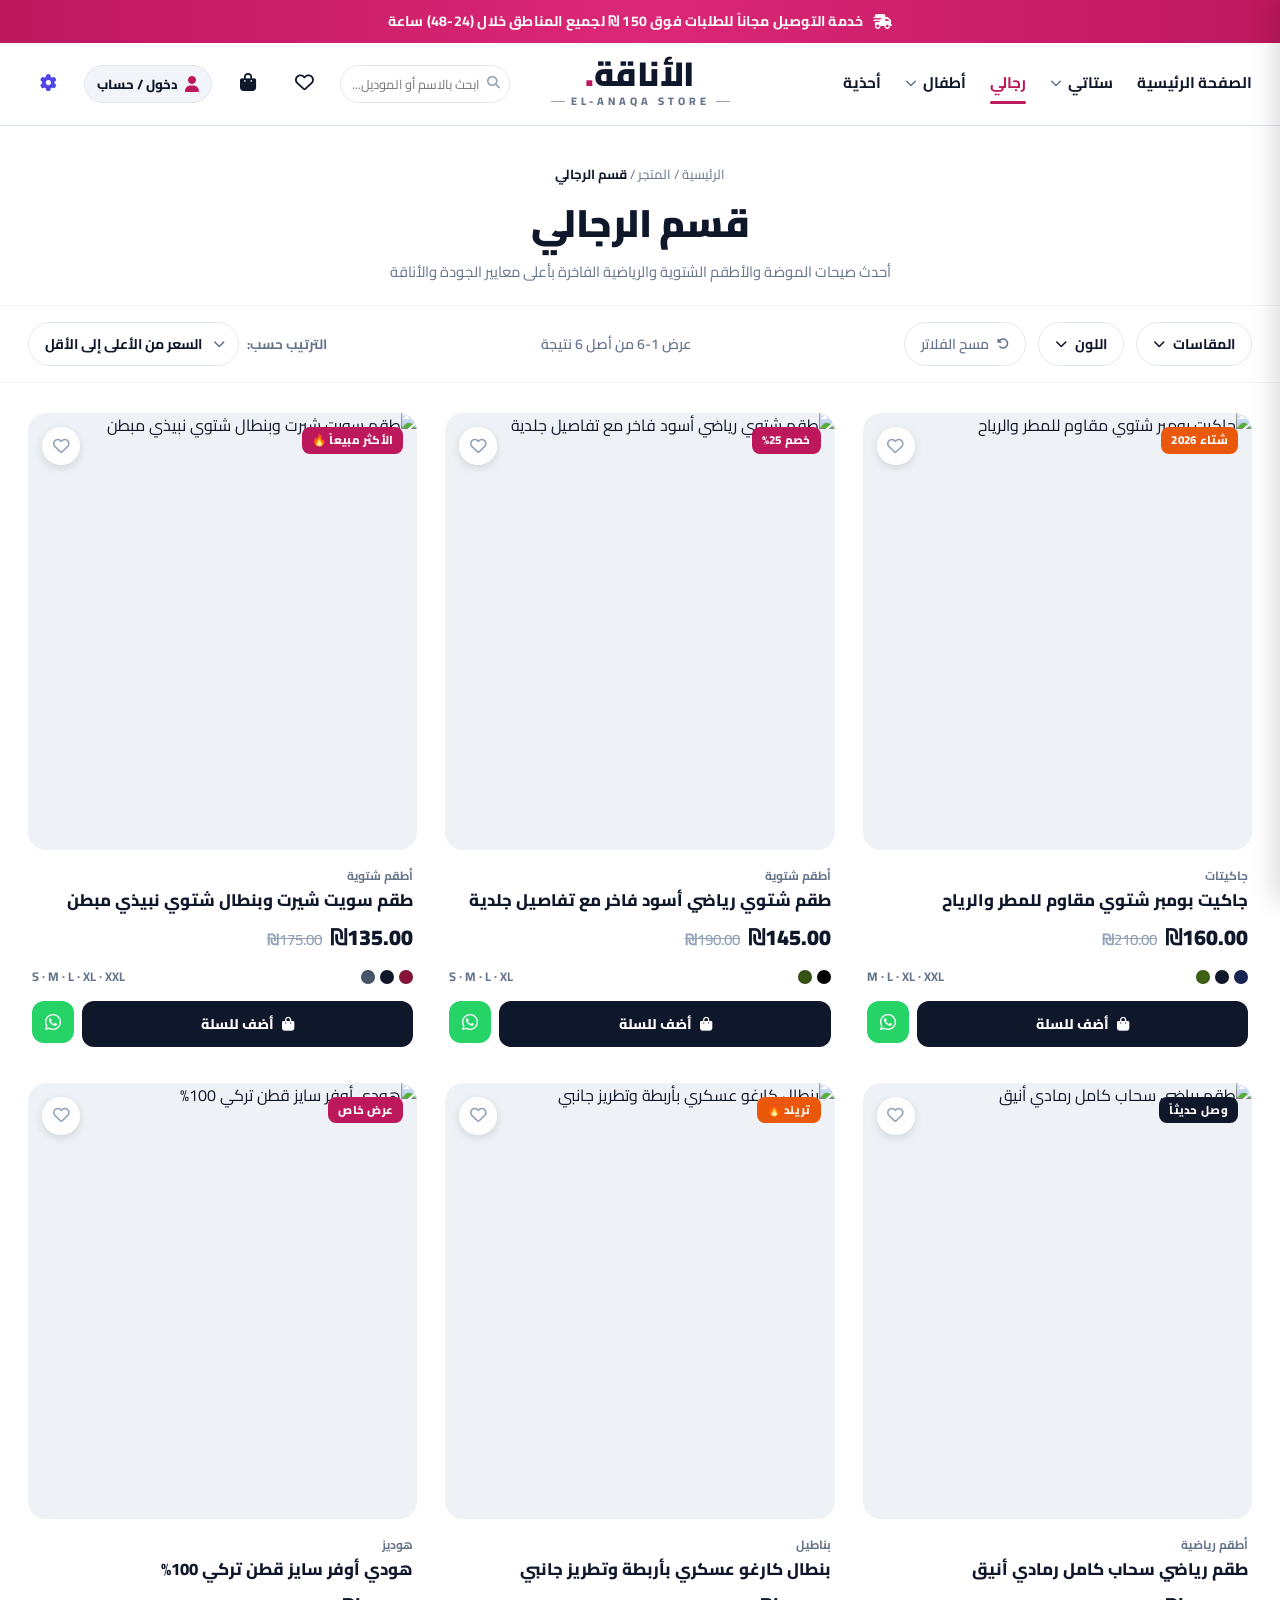
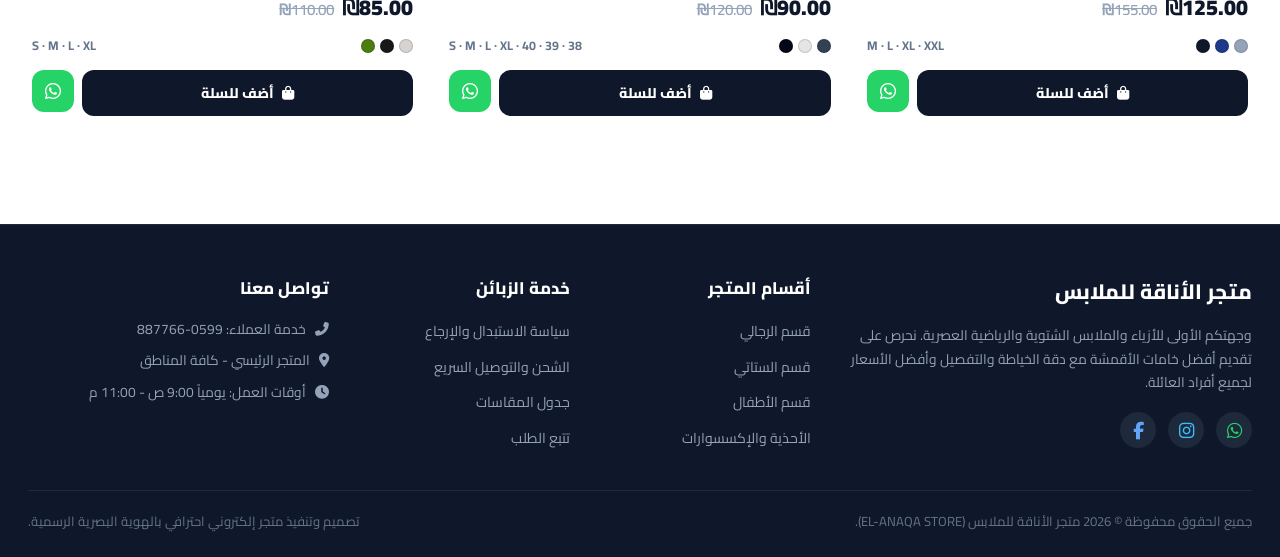
==== commit 76def542: "feat(store): add customer account auth, customer portal dashboard, and realtime order approval notif" ====
--- a/store/index.html
+++ b/store/index.html
@@ -95,6 +95,11 @@
                     <span class="header-badge cart-count-badge" style="display:none;">0</span>
                 </button>
 
+                <!-- حساب الزبون والإشعارات -->
+                <div id="customerHeaderAccountBox" style="display:inline-flex;align-items:center;gap:6px;">
+                    <!-- يتم تحديثه تلقائياً عبر JS -->
+                </div>
+
                 <!-- زر مباشر للوحة الإدارة / النظام الداخلي -->
                 <a href="../index.html" class="header-icon-btn" title="لوحة إدارة المتجر (ERP/POS)" target="_blank" style="font-size:1.05rem;color:#4f46e5;">
                     <i class="fas fa-cog"></i>
@@ -110,6 +115,12 @@
             <strong style="font-size:1.1rem;color:#0f172a;">قائمة المتجر</strong>
             <button type="button" onclick="toggleMobileMenu(false)" style="border:none;background:none;font-size:1.3rem;cursor:pointer;color:#64748b;">&times;</button>
         </div>
+        
+        <!-- حساب الزبون بالموبايل -->
+        <div id="mobileCustomerAccountBox" style="padding:10px 0;border-bottom:1px solid #f1f5f9;">
+            <!-- يتم تحديثه تلقائياً عبر JS -->
+        </div>
+
         <a href="javascript:void(0)" class="mobile-nav-link" onclick="setCategory('الكل', this)">الصفحة الرئيسية</a>
         <a href="javascript:void(0)" class="mobile-nav-link active" onclick="setCategory('رجالي', this)">قسم الرجالي</a>
         <a href="javascript:void(0)" class="mobile-nav-link" onclick="setCategory('ستاتي', this)">قسم الستاتي</a>
@@ -385,7 +396,185 @@
     </div>
 
     <!-- ============================================
-         11. الفوتر الفاخر (Storefront Footer)
+         11. نافذة حساب الزبون (تسجيل الدخول / إنشاء حساب)
+         ============================================ -->
+    <div class="store-modal-overlay" id="authModal">
+        <div class="store-modal-card" style="max-width:440px;">
+            <div class="store-modal-header">
+                <h3 style="font-size:1.1rem;display:flex;align-items:center;gap:8px;">
+                    <i class="fas fa-user-circle" style="color:var(--brand-accent);"></i> حساب الزبون
+                </h3>
+                <button type="button" class="btn-drawer-close" onclick="closeModal('authModal')">&times;</button>
+            </div>
+            <div class="store-modal-body" style="padding:20px 24px;">
+                <div class="modal-nav-tabs">
+                    <button type="button" class="modal-tab-btn active" id="tabAuthLogin" onclick="switchAuthTab('login')">
+                        <i class="fas fa-sign-in-alt"></i> تسجيل الدخول
+                    </button>
+                    <button type="button" class="modal-tab-btn" id="tabAuthRegister" onclick="switchAuthTab('register')">
+                        <i class="fas fa-user-plus"></i> إنشاء حساب جديد
+                    </button>
+                </div>
+
+                <!-- نموذج تسجيل الدخول -->
+                <form id="authLoginForm" onsubmit="loginCustomer(event)">
+                    <div class="form-field-group" style="margin-bottom:14px;">
+                        <label>رقم الهاتف أو الواتساب *</label>
+                        <input type="tel" id="loginPhone" placeholder="059xxxxxxx" style="direction:ltr;text-align:right;" required>
+                    </div>
+                    <div class="form-field-group" style="margin-bottom:18px;">
+                        <label>كلمة المرور *</label>
+                        <input type="password" id="loginPassword" placeholder="••••••••" required>
+                    </div>
+                    <button type="submit" class="btn-checkout-drawer" style="width:100%;margin:0;padding:12px;font-size:0.95rem;">
+                        <i class="fas fa-sign-in-alt"></i> الدخول إلى حسابي
+                    </button>
+                    <div style="text-align:center;margin-top:14px;font-size:0.83rem;color:#64748b;">
+                        ليس لديك حساب حتى الآن؟ 
+                        <a href="javascript:void(0)" onclick="switchAuthTab('register')" style="color:var(--brand-accent);font-weight:700;">إنشاء حساب جديد</a>
+                    </div>
+                </form>
+
+                <!-- نموذج إنشاء حساب جديد -->
+                <form id="authRegisterForm" style="display:none;" onsubmit="registerCustomer(event)">
+                    <div class="form-field-group" style="margin-bottom:12px;">
+                        <label>الاسم الكامل *</label>
+                        <input type="text" id="regName" placeholder="مثال: محمد أحمد" required>
+                    </div>
+                    <div class="form-field-group" style="margin-bottom:12px;">
+                        <label>رقم الهاتف (الواتساب) *</label>
+                        <input type="tel" id="regPhone" placeholder="059xxxxxxx" style="direction:ltr;text-align:right;" required>
+                        <small style="color:#64748b;font-size:0.75rem;">ستصلك إشعارات وتحديثات طلباتك وموافقة الإدارة على هذا الرقم</small>
+                    </div>
+                    <div class="form-field-group" style="margin-bottom:12px;">
+                        <label>المدينة / المحافظة *</label>
+                        <select id="regCity" required style="width:100%;padding:10px 14px;border:1.5px solid var(--border-color);border-radius:var(--radius-md);font-family:inherit;font-size:0.88rem;background:#fff;">
+                            <option value="">اختر مدينتك...</option>
+                            <option value="نابلس">نابلس</option>
+                            <option value="رام الله والبيرة">رام الله والبيرة</option>
+                            <option value="الخليل">الخليل</option>
+                            <option value="جنين">جنين</option>
+                            <option value="طولكرم">طولكرم</option>
+                            <option value="بيت لحم">بيت لحم</option>
+                            <option value="قلقيلية">قلقيلية</option>
+                            <option value="القدس وضواحيها">القدس وضواحيها</option>
+                            <option value="سلفيت">سلفيت</option>
+                            <option value="طوباس">طوباس</option>
+                            <option value="أريحا">أريحا</option>
+                            <option value="غزة والوسط والجنوب">غزة والوسط والجنوب</option>
+                            <option value="الداخل المحتل 48">الداخل المحتل 48</option>
+                        </select>
+                    </div>
+                    <div class="form-field-group" style="margin-bottom:12px;">
+                        <label>عنوان التوصيل بالتفصيل *</label>
+                        <input type="text" id="regAddress" placeholder="الشارع، الحي، قرب معلم بارز..." required>
+                    </div>
+                    <div class="form-field-group" style="margin-bottom:18px;">
+                        <label>كلمة المرور *</label>
+                        <input type="password" id="regPassword" placeholder="اختر كلمة مرور آمنة" required minlength="4">
+                    </div>
+                    <button type="submit" class="btn-checkout-drawer" style="width:100%;margin:0;padding:12px;font-size:0.95rem;">
+                        <i class="fas fa-user-check"></i> تأكيد إنشاء الحساب وبدء التسوق
+                    </button>
+                    <div style="text-align:center;margin-top:14px;font-size:0.83rem;color:#64748b;">
+                        لديك حساب بالفعل؟ 
+                        <a href="javascript:void(0)" onclick="switchAuthTab('login')" style="color:var(--brand-accent);font-weight:700;">تسجيل الدخول</a>
+                    </div>
+                </form>
+            </div>
+        </div>
+    </div>
+
+    <!-- ============================================
+         12. بوابة ولوحة تحكم الزبون والإشعارات (Customer Portal)
+         ============================================ -->
+    <div class="store-modal-overlay" id="customerPortalModal">
+        <div class="store-modal-card" style="max-width:620px;">
+            <div class="store-modal-header">
+                <div style="display:flex;align-items:center;gap:10px;">
+                    <div style="width:38px;height:38px;border-radius:50%;background:var(--brand-accent-light);color:var(--brand-accent);display:flex;align-items:center;justify-content:center;font-size:1.1rem;font-weight:800;" id="portalAvatar">
+                        <i class="fas fa-user"></i>
+                    </div>
+                    <div>
+                        <h3 style="font-size:1.05rem;margin:0;" id="portalCustomerName">لوحة تحكم الزبون</h3>
+                        <small style="color:#64748b;" id="portalCustomerPhone">059xxxxxxx</small>
+                    </div>
+                </div>
+                <div style="display:flex;align-items:center;gap:8px;">
+                    <button type="button" class="btn-pill" onclick="logoutCustomer()" title="تسجيل الخروج" style="padding:6px 14px;font-size:0.78rem;background:#fee2e2;color:#dc2626;border:none;border-radius:20px;cursor:pointer;font-family:inherit;font-weight:700;">
+                        <i class="fas fa-sign-out-alt"></i> خروج
+                    </button>
+                    <button type="button" class="btn-drawer-close" onclick="closeModal('customerPortalModal')">&times;</button>
+                </div>
+            </div>
+            <div class="store-modal-body" style="padding:16px 22px;">
+                <div class="modal-nav-tabs">
+                    <button type="button" class="modal-tab-btn active" id="tabPortalOrders" onclick="switchPortalTab('orders')">
+                        <i class="fas fa-box-open"></i> طلباتي (<span id="custOrdersCount">0</span>)
+                    </button>
+                    <button type="button" class="modal-tab-btn" id="tabPortalNotifs" onclick="switchPortalTab('notifs')">
+                        <i class="fas fa-bell"></i> الإشعارات (<span id="custNotifsCount">0</span>)
+                    </button>
+                    <button type="button" class="modal-tab-btn" id="tabPortalProfile" onclick="switchPortalTab('profile')">
+                        <i class="fas fa-id-card"></i> بياناتي وعنواني
+                    </button>
+                </div>
+
+                <!-- تبويب الطلبات -->
+                <div id="panePortalOrders">
+                    <div id="custOrdersList">
+                        <!-- ديناميكي -->
+                    </div>
+                </div>
+
+                <!-- تبويب الإشعارات -->
+                <div id="panePortalNotifs" style="display:none;">
+                    <div style="display:flex;justify-content:space-between;align-items:center;margin-bottom:12px;">
+                        <span style="font-size:0.85rem;color:#64748b;">تنبيهات وموافقة الإدارة على طلباتك:</span>
+                        <button type="button" onclick="markAllNotificationsAsRead()" style="background:none;border:none;color:var(--brand-accent);font-size:0.78rem;font-weight:700;cursor:pointer;font-family:inherit;">
+                            <i class="fas fa-check-double"></i> تحديد الكل كمقروء
+                        </button>
+                    </div>
+                    <div id="custNotifsList">
+                        <!-- ديناميكي -->
+                    </div>
+                </div>
+
+                <!-- تبويب الملف الشخصي والعنوان -->
+                <div id="panePortalProfile" style="display:none;">
+                    <form onsubmit="updateCustomerProfile(event)">
+                        <div class="form-field-group" style="margin-bottom:12px;">
+                            <label>الاسم الكامل *</label>
+                            <input type="text" id="profName" required>
+                        </div>
+                        <div class="form-field-group" style="margin-bottom:12px;">
+                            <label>رقم الهاتف (الواتساب) - رقم الحساب</label>
+                            <input type="tel" id="profPhone" readonly style="direction:ltr;text-align:right;background:#f8fafc;cursor:not-allowed;">
+                            <small style="color:#64748b;font-size:0.75rem;">رقم الحساب مرتبط بطلباتك وإشعاراتك ولا يمكن تغييره</small>
+                        </div>
+                        <div class="form-field-group" style="margin-bottom:12px;">
+                            <label>المدينة / المحافظة *</label>
+                            <input type="text" id="profCity" required>
+                        </div>
+                        <div class="form-field-group" style="margin-bottom:12px;">
+                            <label>عنوان التوصيل بالتفصيل *</label>
+                            <input type="text" id="profAddress" required>
+                        </div>
+                        <div class="form-field-group" style="margin-bottom:18px;">
+                            <label>كلمة المرور الجديدة (اتركها فارغة إذا لم ترد التغيير)</label>
+                            <input type="password" id="profPassword" placeholder="••••••••">
+                        </div>
+                        <button type="submit" class="btn-checkout-drawer" style="width:100%;margin:0;padding:12px;font-size:0.95rem;">
+                            <i class="fas fa-save"></i> حفظ التعديلات
+                        </button>
+                    </form>
+                </div>
+            </div>
+        </div>
+    </div>
+
+    <!-- ============================================
+         13. الفوتر الفاخر (Storefront Footer)
          ============================================ -->
     <footer class="site-footer">
         <div class="footer-container">
--- a/store/css/store.css
+++ b/store/css/store.css
@@ -1296,3 +1296,244 @@
 .mobile-nav-link.active {
     color: var(--brand-accent);
 }
+
+/* ============================================
+   10. نظام حسابات الزبائن ولوحة تحكم العميل والإشعارات
+   ============================================ */
+.header-user-btn {
+    background: #f1f5f9;
+    border: 1.5px solid var(--border-color);
+    padding: 6px 12px;
+    border-radius: var(--radius-full);
+    font-family: inherit;
+    font-size: 0.82rem;
+    font-weight: 800;
+    color: #0f172a;
+    display: flex;
+    align-items: center;
+    gap: 7px;
+    cursor: pointer;
+    transition: var(--transition);
+}
+
+.header-user-btn:hover {
+    border-color: var(--brand-accent);
+    background: #ffffff;
+    color: var(--brand-accent);
+}
+
+.header-user-btn i {
+    font-size: 1rem;
+    color: var(--brand-accent);
+}
+
+.notif-bell-icon-btn {
+    position: relative;
+    background: none;
+    border: none;
+    color: var(--text-main);
+    font-size: 1.15rem;
+    cursor: pointer;
+    width: 38px;
+    height: 38px;
+    border-radius: 50%;
+    display: flex;
+    align-items: center;
+    justify-content: center;
+    transition: var(--transition);
+}
+
+.notif-bell-icon-btn:hover {
+    background: var(--bg-light);
+    color: var(--brand-accent);
+}
+
+.notif-count-badge {
+    position: absolute;
+    top: 2px;
+    left: 2px;
+    background: #ef4444;
+    color: #ffffff;
+    font-size: 0.65rem;
+    font-weight: 800;
+    min-width: 17px;
+    height: 17px;
+    border-radius: 50%;
+    display: flex;
+    align-items: center;
+    justify-content: center;
+    border: 2px solid #ffffff;
+    animation: pulseBadge 1.5s infinite;
+}
+
+@keyframes pulseBadge {
+    0% { transform: scale(1); }
+    50% { transform: scale(1.15); }
+    100% { transform: scale(1); }
+}
+
+/* تبويبات النوافذ المنبثقة */
+.modal-nav-tabs {
+    display: flex;
+    border-bottom: 2px solid var(--border-light);
+    margin-bottom: 20px;
+    gap: 8px;
+}
+
+.modal-tab-btn {
+    background: none;
+    border: none;
+    padding: 10px 18px;
+    font-family: inherit;
+    font-size: 0.92rem;
+    font-weight: 800;
+    color: var(--text-muted);
+    cursor: pointer;
+    position: relative;
+    transition: var(--transition);
+    display: flex;
+    align-items: center;
+    gap: 6px;
+}
+
+.modal-tab-btn.active {
+    color: var(--brand-accent);
+}
+
+.modal-tab-btn.active::after {
+    content: '';
+    position: absolute;
+    bottom: -2px;
+    right: 0;
+    width: 100%;
+    height: 2.5px;
+    background: var(--brand-accent);
+    border-radius: var(--radius-full);
+}
+
+/* كروت طلبات الزبون */
+.cust-order-card {
+    background: #ffffff;
+    border: 1.5px solid var(--border-color);
+    border-radius: var(--radius-md);
+    padding: 16px;
+    margin-bottom: 14px;
+    transition: var(--transition);
+}
+
+.cust-order-card:hover {
+    border-color: #cbd5e1;
+    box-shadow: var(--shadow-sm);
+}
+
+.cust-order-header {
+    display: flex;
+    justify-content: space-between;
+    align-items: center;
+    margin-bottom: 10px;
+    padding-bottom: 8px;
+    border-bottom: 1px dashed var(--border-light);
+}
+
+.cust-order-id {
+    font-weight: 900;
+    color: #0f172a;
+    font-size: 0.95rem;
+}
+
+.cust-order-status-badge {
+    padding: 3px 10px;
+    border-radius: var(--radius-full);
+    font-size: 0.72rem;
+    font-weight: 800;
+    display: inline-flex;
+    align-items: center;
+    gap: 5px;
+}
+
+.status-pending {
+    background: #fffbeb;
+    color: #b45309;
+    border: 1px solid #fde68a;
+}
+
+.status-accepted {
+    background: #f0fdf4;
+    color: #15803d;
+    border: 1px solid #bbf7d0;
+}
+
+.status-rejected {
+    background: #fef2f2;
+    color: #b91c1c;
+    border: 1px solid #fecaca;
+}
+
+/* كروت الإشعارات */
+.cust-notif-card {
+    display: flex;
+    gap: 14px;
+    padding: 14px 16px;
+    border-radius: var(--radius-md);
+    background: #f8fafc;
+    border: 1px solid var(--border-color);
+    margin-bottom: 10px;
+    transition: var(--transition);
+}
+
+.cust-notif-card.unread {
+    background: #fff1f2;
+    border-color: #fecdd3;
+}
+
+.cust-notif-icon-box {
+    width: 38px;
+    height: 38px;
+    border-radius: 50%;
+    display: flex;
+    align-items: center;
+    justify-content: center;
+    font-size: 1rem;
+    flex-shrink: 0;
+}
+
+.icon-box-accepted {
+    background: #dcfce7;
+    color: #16a34a;
+}
+
+.icon-box-pending {
+    background: #fef3c7;
+    color: #d97706;
+}
+
+.icon-box-rejected {
+    background: #fee2e2;
+    color: #dc2626;
+}
+
+.icon-box-welcome {
+    background: #ede9fe;
+    color: #7c3aed;
+}
+
+.cust-notif-content h5 {
+    font-size: 0.9rem;
+    font-weight: 800;
+    color: #0f172a;
+    margin-bottom: 3px;
+}
+
+.cust-notif-content p {
+    font-size: 0.82rem;
+    color: #475569;
+    line-height: 1.5;
+    margin: 0;
+}
+
+.cust-notif-time {
+    font-size: 0.72rem;
+    color: #94a3b8;
+    margin-top: 4px;
+    display: block;
+}
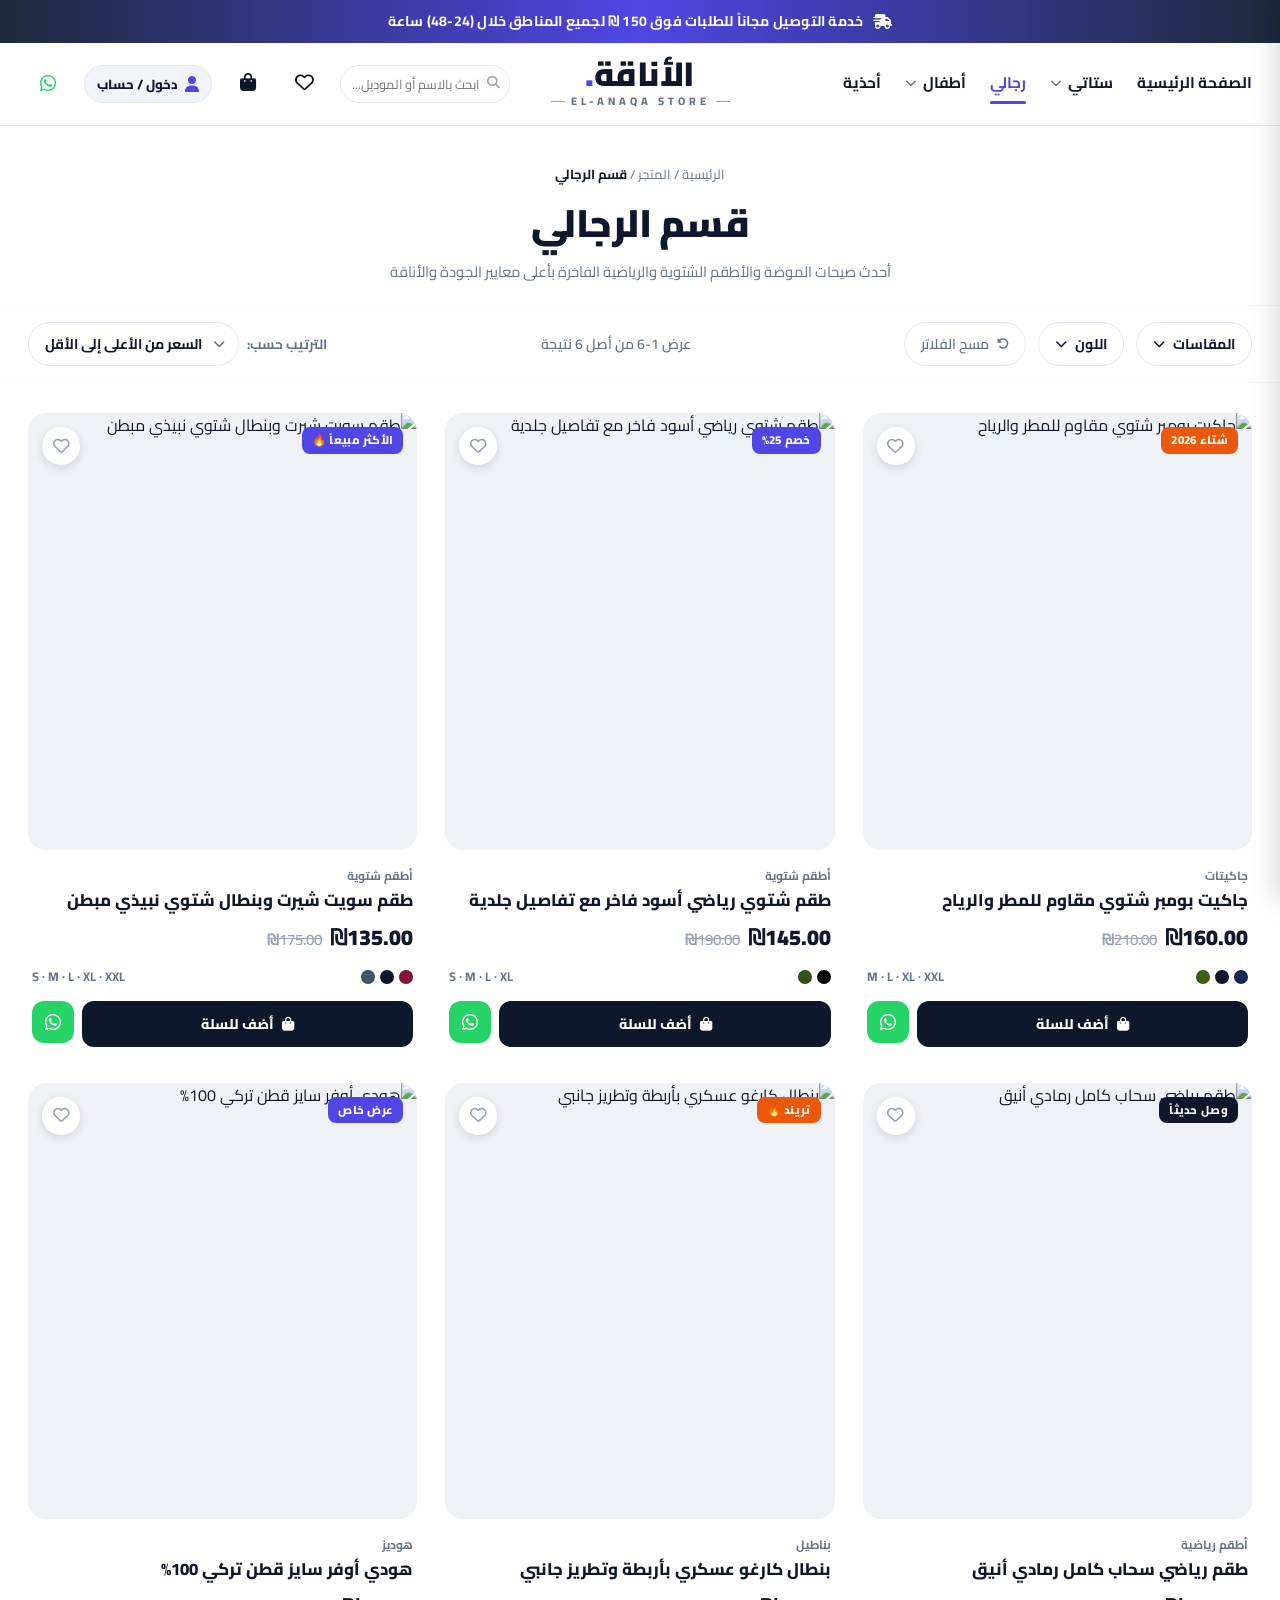
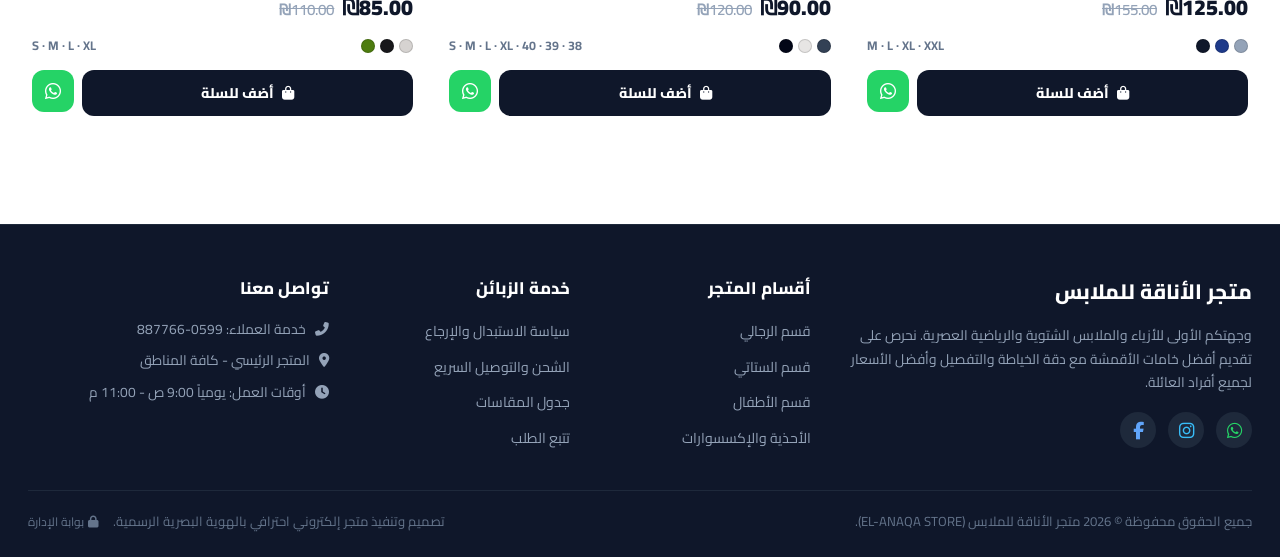
==== commit dd97ec55: "feat(customers): remove admin gear from store header, sync online customer registrations, and add cu" ====
--- a/store/index.html
+++ b/store/index.html
@@ -100,9 +100,9 @@
                     <!-- يتم تحديثه تلقائياً عبر JS -->
                 </div>
 
-                <!-- زر مباشر للوحة الإدارة / النظام الداخلي -->
-                <a href="../index.html" class="header-icon-btn" title="لوحة إدارة المتجر (ERP/POS)" target="_blank" style="font-size:1.05rem;color:#4f46e5;">
-                    <i class="fas fa-cog"></i>
+                <!-- زر خدمة العملاء والتواصل المباشر عبر الواتساب للزبائن -->
+                <a href="https://wa.me/970599887766" class="header-icon-btn" title="خدمة العملاء والواتساب" target="_blank" style="font-size:1.15rem;color:#25d366;">
+                    <i class="fab fa-whatsapp"></i>
                 </a>
             </div>
 
@@ -626,7 +626,12 @@
 
         <div class="footer-bottom">
             <div>جميع الحقوق محفوظة © 2026 متجر الأناقة للملابس (EL-ANAQA STORE).</div>
-            <div>تصميم وتنفيذ متجر إلكتروني احترافي بالهوية البصرية الرسمية.</div>
+            <div style="display:flex;align-items:center;gap:14px;flex-wrap:wrap;">
+                <span>تصميم وتنفيذ متجر إلكتروني احترافي بالهوية البصرية الرسمية.</span>
+                <a href="../index.html" target="_blank" style="color:#64748b;font-size:0.75rem;text-decoration:none;display:inline-flex;align-items:center;gap:4px;" title="تسجيل الدخول للنظام الإداري">
+                    <i class="fas fa-lock"></i> بوابة الإدارة
+                </a>
+            </div>
         </div>
     </footer>
 
--- a/store/css/store.css
+++ b/store/css/store.css
@@ -1,14 +1,14 @@
 /* ==========================================================================
    متجر الأناقة - EL-ANAQA STOREFRONT
-   Modern E-Commerce Stylesheet (Inspired by Mini Moon Luxury Apparel)
+   Modern E-Commerce Stylesheet (Official Brand Identity)
    ========================================================================== */
 
 :root {
     --primary: #0f172a;
     --primary-light: #1e293b;
-    --brand-accent: #be185d;
-    --brand-accent-light: #fce7f3;
-    --brand-accent-hover: #9d174d;
+    --brand-accent: #4f46e5;
+    --brand-accent-light: #eef2ff;
+    --brand-accent-hover: #4338ca;
     --indigo: #4f46e5;
     --indigo-hover: #4338ca;
     --success: #10b981;
@@ -53,14 +53,14 @@
    1. الشريط الإعلاني العلوي (Announcement Bar)
    ============================================ */
 .announcement-bar {
-    background: linear-gradient(90deg, #be185d 0%, #db2777 50%, #be185d 100%);
+    background: linear-gradient(90deg, #1e293b 0%, #4f46e5 50%, #1e293b 100%);
     color: #ffffff;
     text-align: center;
     padding: 10px 16px;
     font-size: 0.88rem;
     font-weight: 700;
     letter-spacing: 0.2px;
-    box-shadow: 0 2px 8px rgba(190, 24, 93, 0.25);
+    box-shadow: 0 2px 10px rgba(79, 70, 229, 0.25);
     position: relative;
     z-index: 50;
     display: flex;
@@ -1149,7 +1149,7 @@
 .form-field-group textarea:focus {
     border-color: var(--brand-accent);
     outline: none;
-    box-shadow: 0 0 0 3px rgba(190, 24, 93, 0.1);
+    box-shadow: 0 0 0 3px rgba(79, 70, 229, 0.15);
 }
 
 /* ============================================
@@ -1482,8 +1482,8 @@
 }
 
 .cust-notif-card.unread {
-    background: #fff1f2;
-    border-color: #fecdd3;
+    background: #eef2ff;
+    border-color: #c7d2fe;
 }
 
 .cust-notif-icon-box {
